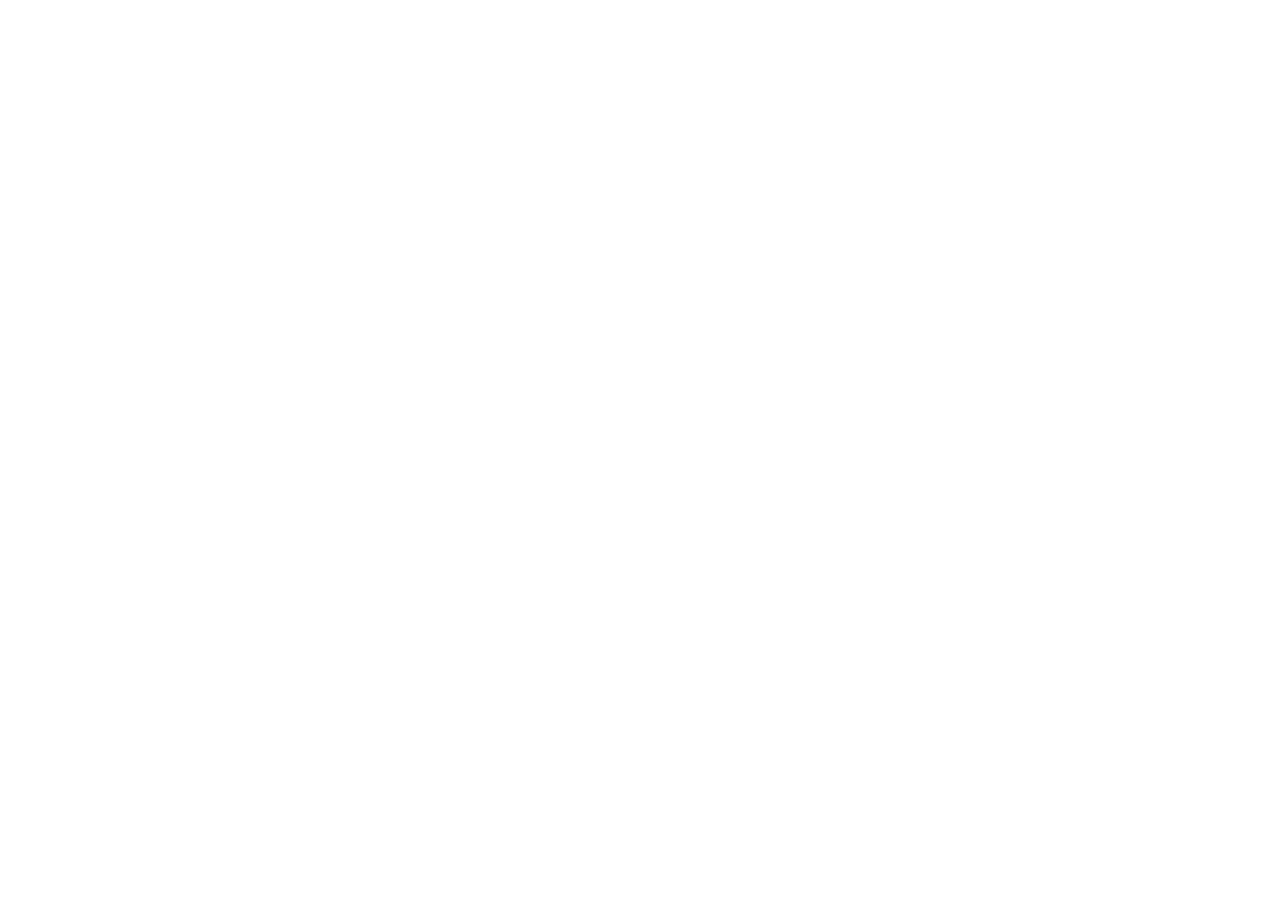
==== index.html @ 85904962 "setup index.html" ====
<!DOCTYPE html>
<html lang="en">
  <head>
    <meta charset="UTF-8" />
    <meta name="viewport" content="width=device-width, initial-scale=1.0" />
    <title>Document</title>
  </head>
  <body></body>
</html>
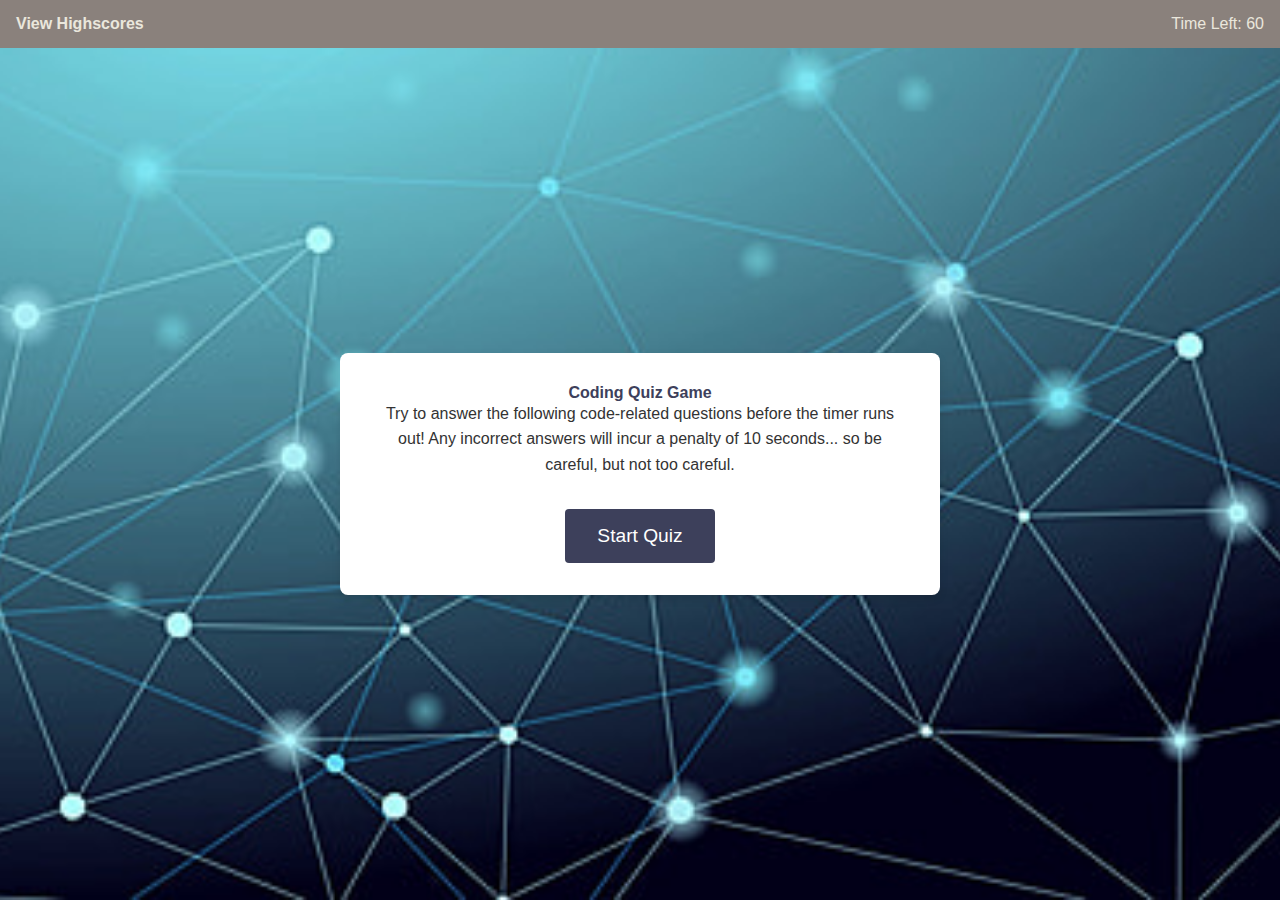
==== commit f633ffaf: "updated index.html and style.css" ====
--- a/index.html
+++ b/index.html
@@ -3,7 +3,34 @@
   <head>
     <meta charset="UTF-8" />
     <meta name="viewport" content="width=device-width, initial-scale=1.0" />
-    <title>Document</title>
+    <title>Coding Quiz Game</title>
+
+    <!--------------Adding Stylesheet-------------->
+    <link rel="stylesheet" href="./assets/css/reset.css" />
+    <link rel="stylesheet" href="assets/css/style.css" />
   </head>
-  <body></body>
+  <body>
+    <div class="container">
+      <header>
+        <nav>
+          <ul>
+            <li><a href="#" id="highscores-link">View Highscores</a></li>
+            <li id="timer">Time Left: <span id="time">60</span></li>
+          </ul>
+        </nav>
+      </header>
+      <main>
+        <div class="quiz-box">
+          <h1>Coding Quiz Game</h1>
+          <p class="instructions">
+            Try to answer the following code-related questions before the timer
+            runs out! Any incorrect answers will incur a penalty of 10
+            seconds... so be careful, but not too careful.
+          </p>
+          <button id="start-quiz-btn">Start Quiz</button>
+        </div>
+      </main>
+    </div>
+    <script src="script.js"></script>
+  </body>
 </html>
--- a/assets/css/style.css
+++ b/assets/css/style.css
@@ -0,0 +1,92 @@
+/* Global Styles */
+body,
+html {
+  height: 100%;
+  margin: 0;
+  font-family: "Arial", sans-serif;
+  background-image: url(/assets/images/background.jpg);
+  background-size: cover;
+  background-position: center;
+  color: #333;
+  text-align: center;
+}
+
+.container {
+  display: flex;
+  flex-direction: column;
+  height: 100%;
+}
+
+/* Header */
+header {
+  padding: 1rem;
+  background: #8a817c;
+  color: #eae7dc;
+}
+
+nav ul {
+  list-style: none;
+  padding: 0;
+  display: flex;
+  justify-content: space-between;
+}
+
+nav a {
+  text-decoration: none;
+  color: #eae7dc;
+  font-weight: bold;
+}
+
+/* Main */
+main {
+  flex-grow: 1;
+  display: flex;
+  justify-content: center;
+  align-items: center;
+  padding: 2rem;
+}
+
+.quiz-box {
+  background: white;
+  padding: 2rem;
+  border-radius: 8px;
+  width: 90%;
+  max-width: 600px;
+  box-shadow: 0 4px 8px rgba(0, 0, 0, 0.1);
+}
+
+h1 {
+  color: #3d405b;
+}
+
+.instructions {
+  margin-bottom: 2rem;
+  line-height: 1.6;
+  color: #333;
+}
+
+#start-quiz-btn {
+  padding: 1rem 2rem;
+  font-size: 1.2rem;
+  color: white;
+  background: #3d405b;
+  border: none;
+  border-radius: 4px;
+  cursor: pointer;
+  transition: background-color 0.3s ease;
+}
+
+#start-quiz-btn:hover {
+  background: #4a4e69;
+}
+
+/* Responsive */
+@media (max-width: 768px) {
+  nav ul {
+    flex-direction: column;
+  }
+
+  .quiz-box {
+    width: 95%;
+  }
+}
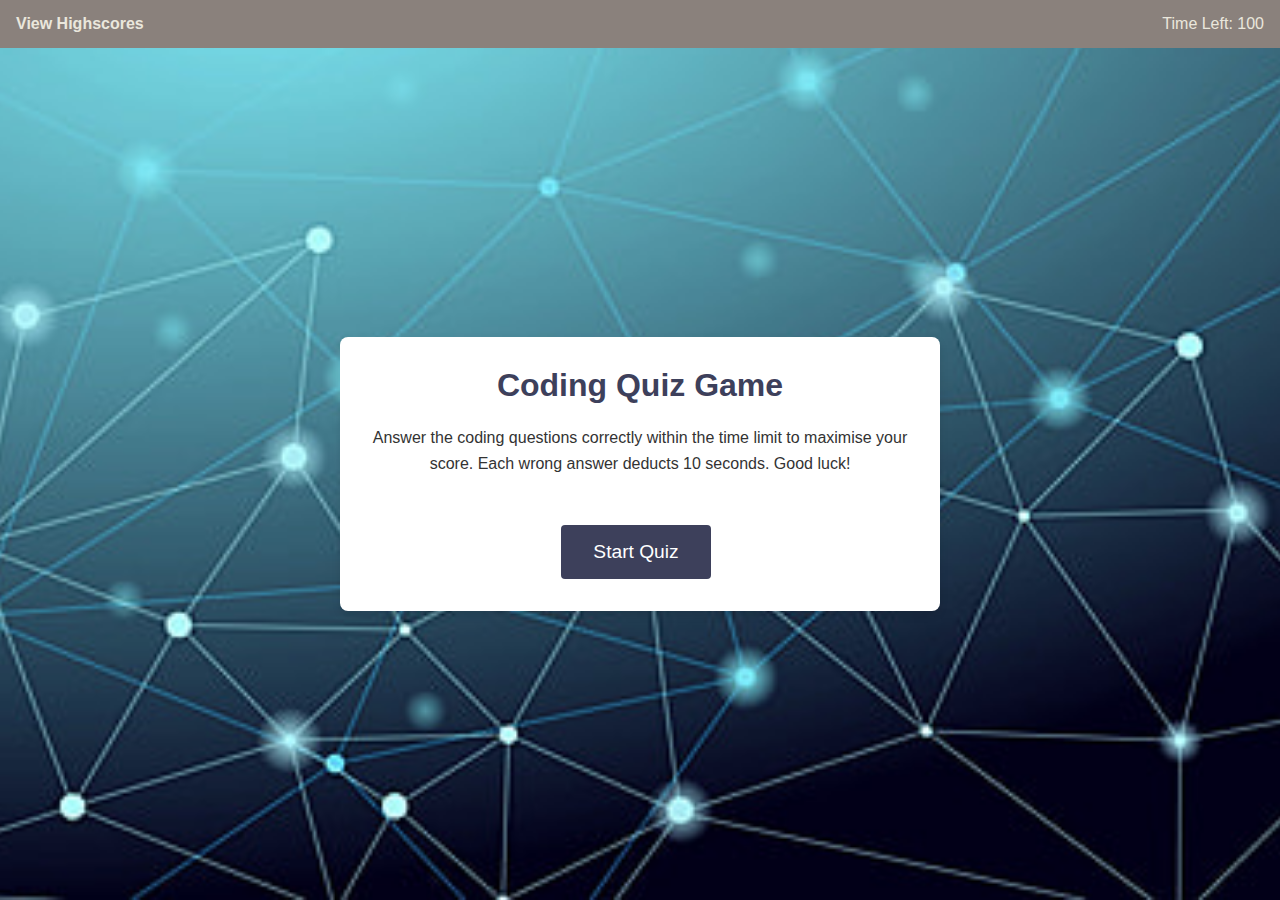
==== commit f35d295a: "updated highscores.html" ====
--- a/index.html
+++ b/index.html
@@ -14,8 +14,8 @@
       <header>
         <nav>
           <ul>
-            <li><a href="#" id="highscores-link">View Highscores</a></li>
-            <li id="timer">Time Left: <span id="time">60</span></li>
+            <li><a href="highscores.html">View Highscores</a></li>
+            <li id="timer">Time Left: <span id="time">100</span></li>
           </ul>
         </nav>
       </header>
@@ -23,9 +23,9 @@
         <div class="quiz-box">
           <h1>Coding Quiz Game</h1>
           <p class="instructions">
-            Try to answer the following code-related questions before the timer
-            runs out! Any incorrect answers will incur a penalty of 10
-            seconds... so be careful, but not too careful.
+            Answer the coding questions correctly within the time limit to
+            maximise your score. Each wrong answer deducts 10 seconds. Good
+            luck!
           </p>
           <button id="start-quiz-btn">Start Quiz</button>
         </div>
--- a/assets/css/style.css
+++ b/assets/css/style.css
@@ -57,6 +57,7 @@
 
 h1 {
   color: #3d405b;
+  margin-bottom: 1.5rem;
 }
 
 .instructions {
@@ -80,6 +81,53 @@
   background: #4a4e69;
 }
 
+/* Main Content Styles */
+.highscores-box {
+  background: rgba(255, 255, 255, 0.9); /* Slightly transparent white */
+  padding: 2rem;
+  border-radius: 8px;
+  width: 90%;
+  max-width: 600px;
+  margin: auto; /* Centers the box */
+  box-shadow: 0 4px 8px rgba(0, 0, 0, 0.1);
+  position: relative;
+  top: 0px; /* Decrease this value to move the box higher */
+}
+
+.highscore-list {
+  text-align: left;
+  padding: 0;
+}
+
+.highscore-list li {
+  background-color: #e0e0e0;
+  margin-bottom: 0.5rem;
+  padding: 0.5rem;
+  border-radius: 4px;
+}
+
+.highscore-list li:nth-child(odd) {
+  background-color: #d0d0d0;
+}
+
+/* Button Styles */
+button {
+  padding: 0.5rem 1rem;
+  margin-top: 1rem;
+  margin-right: 0.5rem;
+  font-size: 1rem;
+  color: white;
+  background: #3d405b;
+  border: none;
+  border-radius: 4px;
+  cursor: pointer;
+  transition: background-color 0.3s ease;
+}
+
+button:hover {
+  background: #4a4e69;
+}
+
 /* Responsive */
 @media (max-width: 768px) {
   nav ul {
@@ -89,4 +137,8 @@
   .quiz-box {
     width: 95%;
   }
+
+  .highscores-box {
+    top: 20px; /* Adjust as needed for smaller screens */
+  }
 }
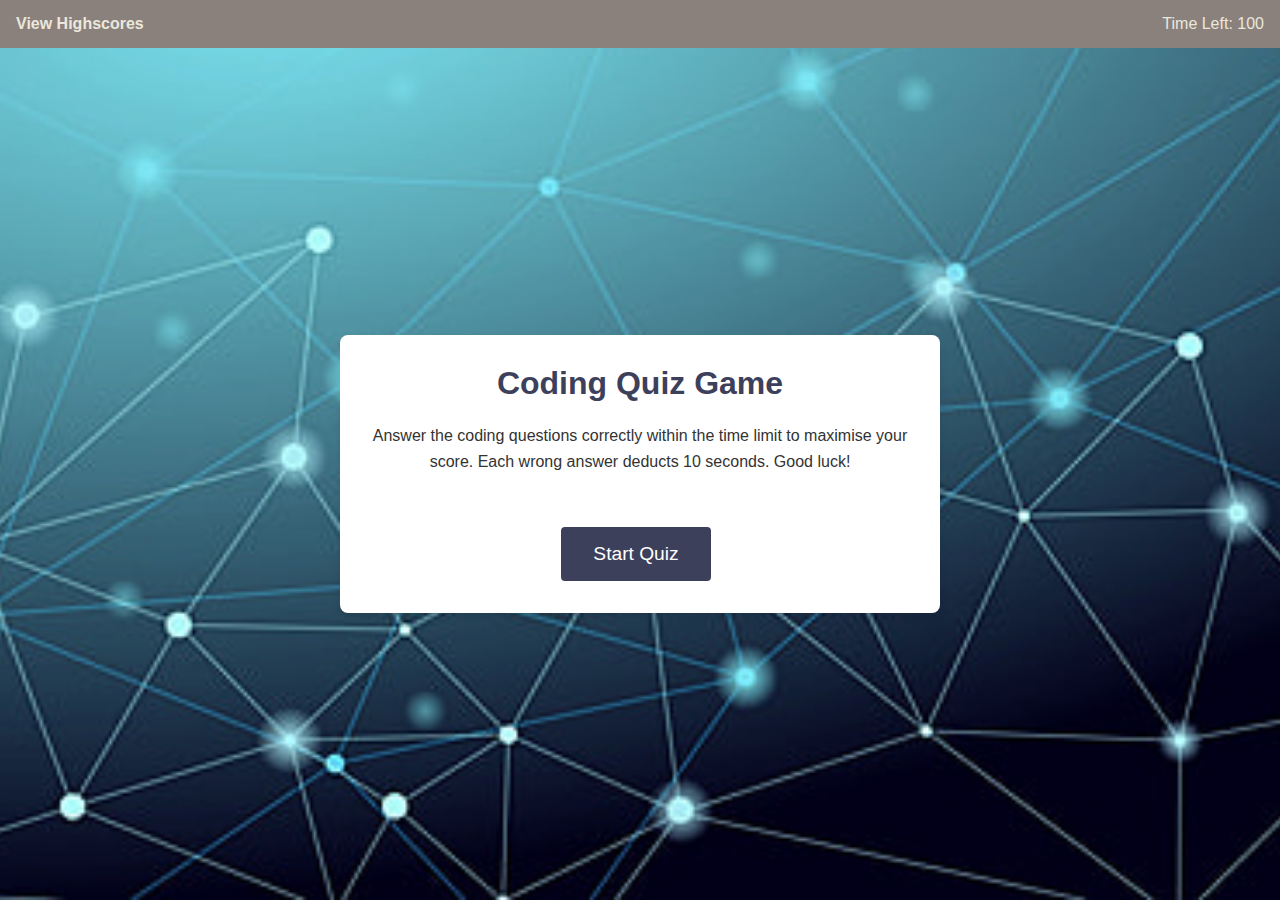
==== commit 2a615621: "fully fixed phone view" ====
--- a/index.html
+++ b/index.html
@@ -9,7 +9,7 @@
     <link rel="stylesheet" href="./assets/css/reset.css" />
     <link rel="stylesheet" href="assets/css/style.css" />
   </head>
-  <body>
+  <body class="index-page">
     <div class="container">
       <header>
         <nav>
@@ -31,6 +31,7 @@
         </div>
       </main>
     </div>
-    <script src="script.js"></script>
+    <script src="assets/js/questions.js"></script>
+    <script src="assets/js/script.js"></script>
   </body>
 </html>
--- a/assets/css/style.css
+++ b/assets/css/style.css
@@ -4,7 +4,7 @@
   height: 100%;
   margin: 0;
   font-family: "Arial", sans-serif;
-  background-image: url(/assets/images/background.jpg);
+  background-image: url(../images/background.jpg);
   background-size: cover;
   background-position: center;
   color: #333;
@@ -81,35 +81,6 @@
   background: #4a4e69;
 }
 
-/* Main Content Styles */
-.highscores-box {
-  background: rgba(255, 255, 255, 0.9); /* Slightly transparent white */
-  padding: 2rem;
-  border-radius: 8px;
-  width: 90%;
-  max-width: 600px;
-  margin: auto; /* Centers the box */
-  box-shadow: 0 4px 8px rgba(0, 0, 0, 0.1);
-  position: relative;
-  top: 0px; /* Decrease this value to move the box higher */
-}
-
-.highscore-list {
-  text-align: left;
-  padding: 0;
-}
-
-.highscore-list li {
-  background-color: #e0e0e0;
-  margin-bottom: 0.5rem;
-  padding: 0.5rem;
-  border-radius: 4px;
-}
-
-.highscore-list li:nth-child(odd) {
-  background-color: #d0d0d0;
-}
-
 /* Button Styles */
 button {
   padding: 0.5rem 1rem;
@@ -128,6 +99,41 @@
   background: #4a4e69;
 }
 
+.choice-btn {
+  display: block; /* Set to block to have each choice on a new line */
+  width: 100%; /* Make the buttons extend to the full width of their parent container */
+  text-align: left; /* Align the text to the left */
+  margin-bottom: 10px; /* Add some space between the buttons */
+  padding-left: 20px; /* Add some padding to the left of button text */
+}
+
+/* You might want to also adjust the hover effect for block-level buttons */
+.choice-btn:hover {
+  background: #4a4e69;
+}
+
+/* Feedback message */
+.feedback {
+  margin-top: 1rem;
+  font-size: 1rem;
+  font-weight: bold;
+}
+
+/* Add spacing above the buttons */
+.quiz-box > a,
+.quiz-box > button {
+  margin-top: 20px; /* Adjust the value as needed */
+}
+
+/* If you want the buttons to be centered below the list */
+.quiz-box {
+  text-align: center; /* This will center the buttons */
+}
+
+ol#highscores-list {
+  padding-bottom: 20px; /* This adds space below the high score list */
+}
+
 /* Responsive */
 @media (max-width: 768px) {
   nav ul {
@@ -138,7 +144,29 @@
     width: 95%;
   }
 
-  .highscores-box {
-    top: 20px; /* Adjust as needed for smaller screens */
+  header nav ul {
+    flex-direction: row;
+    justify-content: space-between;
+    padding: 0 10px;
+  }
+
+  /* Targets list items on the index page */
+  .index-page header nav ul li:first-child {
+    text-align: left;
+  }
+
+  .index-page header nav ul li:last-child {
+    text-align: right;
+  }
+
+  /* Targets list items on the highscores page */
+  .highscores-page header nav ul li:first-child {
+    text-align: left;
+  }
+
+  /* Reset text alignment for the home button specifically */
+  .highscores-page header nav ul li {
+    text-align: left;
+    display: block;
   }
 }
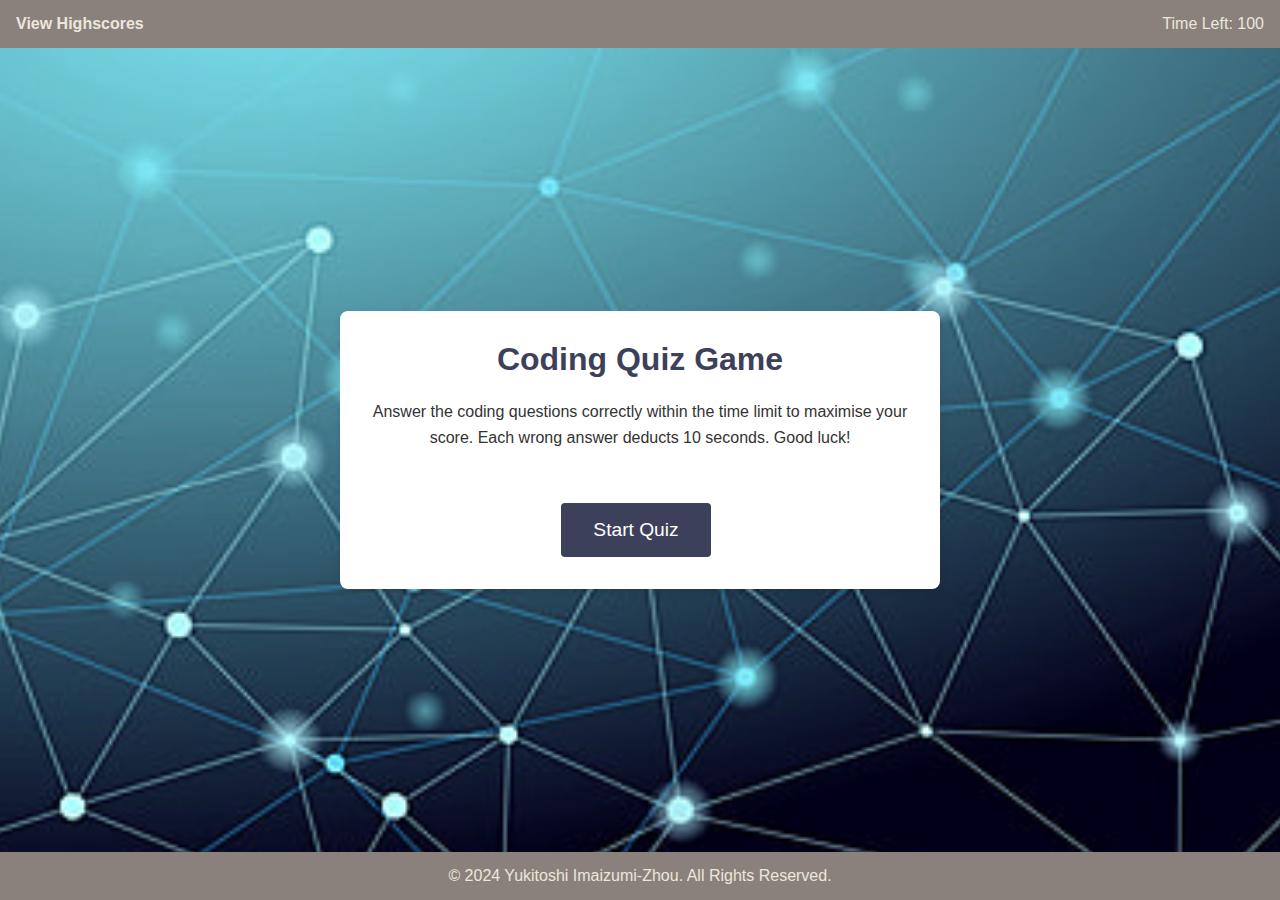
==== commit cbd2fd8b: "added footer" ====
--- a/index.html
+++ b/index.html
@@ -3,34 +3,49 @@
   <head>
     <meta charset="UTF-8" />
     <meta name="viewport" content="width=device-width, initial-scale=1.0" />
+
+    <!-- Sets the title of the document shown in the browser's title bar or tab -->
     <title>Coding Quiz Game</title>
 
     <!--------------Adding Stylesheet-------------->
     <link rel="stylesheet" href="./assets/css/reset.css" />
     <link rel="stylesheet" href="assets/css/style.css" />
   </head>
+  <!-- Body of the document with a class for specific styling -->
   <body class="index-page">
+    <!-- A div container to wrap the content for styling or layout purposes -->
     <div class="container">
       <header>
         <nav>
           <ul>
+            <!-- Navigation link to the highscores page -->
             <li><a href="highscores.html">View Highscores</a></li>
+            <!-- Displays the timer with an initial time of 100 seconds -->
             <li id="timer">Time Left: <span id="time">100</span></li>
           </ul>
         </nav>
       </header>
+      <!-- Represents the main content of the document -->
       <main>
+        <!-- A div to contain the quiz introduction and start button -->
         <div class="quiz-box">
+          <!-- Main heading for the page -->
           <h1>Coding Quiz Game</h1>
+          <!-- Paragraph for quiz instructions with specific styling -->
           <p class="instructions">
             Answer the coding questions correctly within the time limit to
             maximise your score. Each wrong answer deducts 10 seconds. Good
             luck!
           </p>
+          <!-- Button to start the quiz -->
           <button id="start-quiz-btn">Start Quiz</button>
         </div>
       </main>
+      <footer>
+        <p>© 2024 Yukitoshi Imaizumi-Zhou. All Rights Reserved.</p>
+      </footer>      
     </div>
+    <!--------------Adding Scripts -------------->
     <script src="assets/js/questions.js"></script>
     <script src="assets/js/script.js"></script>
   </body>
--- a/assets/css/style.css
+++ b/assets/css/style.css
@@ -1,4 +1,8 @@
-/* Global Styles */
+/* ================================= 
+ Global rules and element rules
+==================================== */
+
+/* Global Styles: Setting basic styles and background image */
 body,
 html {
   height: 100%;
@@ -9,21 +13,26 @@
   background-position: center;
   color: #333;
   text-align: center;
+  position: relative;
+  min-height: 100%;
+  margin: 0;
 }
 
+/* Container Styles: Defines the main layout container */
 .container {
   display: flex;
   flex-direction: column;
   height: 100%;
 }
 
-/* Header */
+/* Header Styles: Styles for the header including background and text color */
 header {
   padding: 1rem;
   background: #8a817c;
   color: #eae7dc;
 }
 
+/* Navigation Styles: Removes list styles, sets layout and link appearance */
 nav ul {
   list-style: none;
   padding: 0;
@@ -37,7 +46,7 @@
   font-weight: bold;
 }
 
-/* Main */
+/* Main Content Styles: Centering the main content and defining its look */
 main {
   flex-grow: 1;
   display: flex;
@@ -46,6 +55,7 @@
   padding: 2rem;
 }
 
+/* Quiz Box Styles: Styling the quiz box with background, shadow, etc. */
 .quiz-box {
   background: white;
   padding: 2rem;
@@ -55,6 +65,7 @@
   box-shadow: 0 4px 8px rgba(0, 0, 0, 0.1);
 }
 
+/* Heading and Instructions Styles: Color and margin adjustments */
 h1 {
   color: #3d405b;
   margin-bottom: 1.5rem;
@@ -66,6 +77,7 @@
   color: #333;
 }
 
+/* Start Quiz Button Styles: Specific styles for the start quiz button */
 #start-quiz-btn {
   padding: 1rem 2rem;
   font-size: 1.2rem;
@@ -81,7 +93,7 @@
   background: #4a4e69;
 }
 
-/* Button Styles */
+/* General Button Styles: Applies to all button elements */
 button {
   padding: 0.5rem 1rem;
   margin-top: 1rem;
@@ -99,6 +111,7 @@
   background: #4a4e69;
 }
 
+/* Choice Button Specific Styles: Adjustments for choice buttons */
 .choice-btn {
   display: block; /* Set to block to have each choice on a new line */
   width: 100%; /* Make the buttons extend to the full width of their parent container */
@@ -112,7 +125,7 @@
   background: #4a4e69;
 }
 
-/* Feedback message */
+/* Feedback and Spacing Styles: Feedback message and spacing for elements */
 .feedback {
   margin-top: 1rem;
   font-size: 1rem;
@@ -134,7 +147,7 @@
   padding-bottom: 20px; /* This adds space below the high score list */
 }
 
-/* Responsive */
+/* Responsive Design Adjustments: Specific adjustments for mobile views */
 @media (max-width: 768px) {
   nav ul {
     flex-direction: column;
@@ -170,3 +183,15 @@
     display: block;
   }
 }
+
+/* Footer Styles: Simple copyright notice */
+footer {
+  padding: 1rem;
+  background: #8a817c;
+  color: #eae7dc;
+  text-align: center; /* Centering the text */
+  position: relative;
+  bottom: 0;
+  width: 100%;
+}
+
